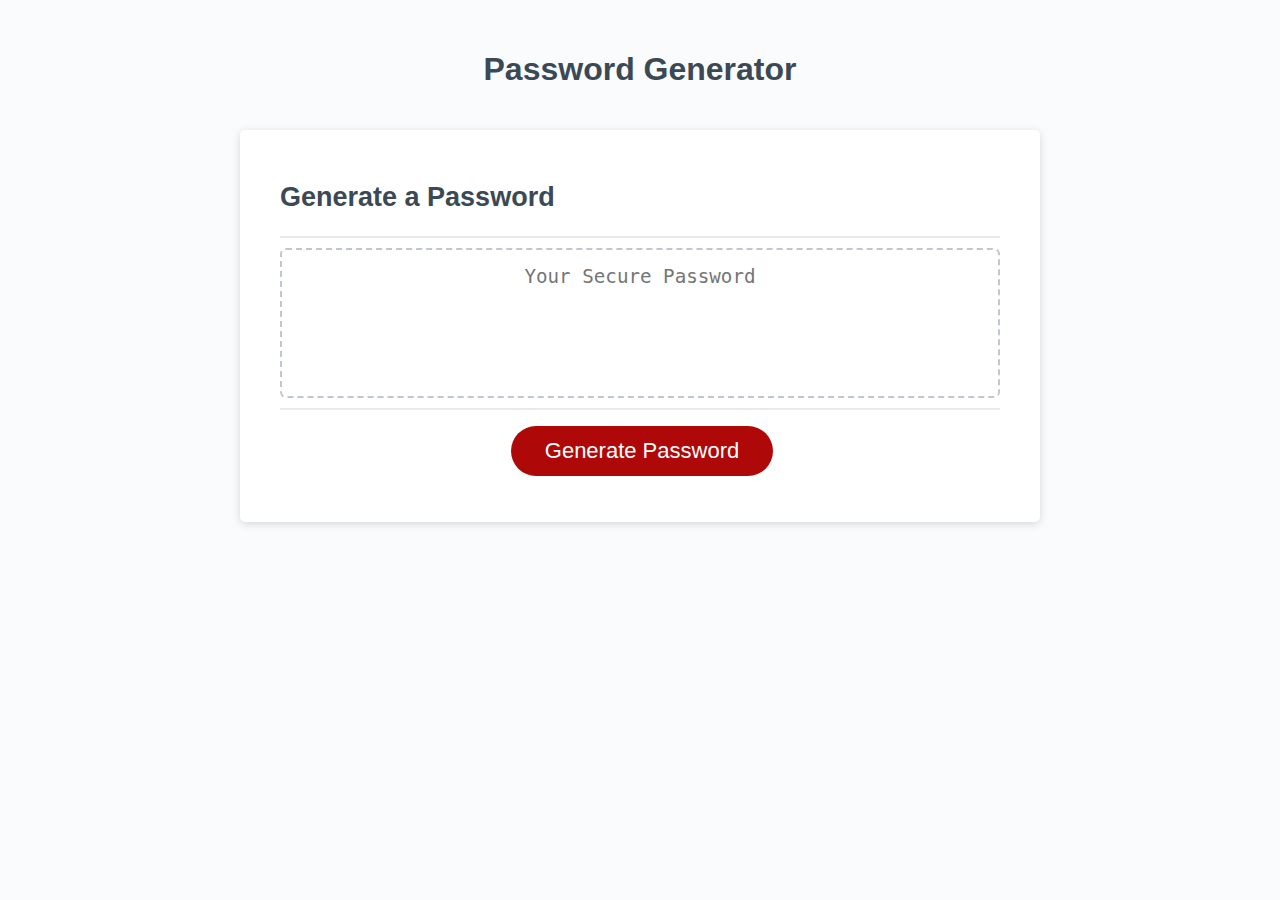
==== index.html @ 721dfcdb "starter code including AI generated pointers in generator.js" ====
<!DOCTYPE html>
<html lang="en-gb">
  <head>
    <meta charset="UTF-8" />
    <meta name="viewport" content="width=device-width, initial-scale=1.0" />
    <meta http-equiv="X-UA-Compatible" content="ie=edge" />
    <title>Password Generator</title>
    <link rel="stylesheet" href="style.css" />
  </head>
  <body>
    <div class="wrapper">
      <header>
        <h1>Password Generator</h1>
      </header>
      <div class="card">
        <div class="card-header">
          <h2>Generate a Password</h2>
        </div>
        <div class="card-body">
          <textarea
            readonly
            id="password"
            placeholder="Your Secure Password"
            aria-label="Generated Password"
          ></textarea>
        </div>
        <div class="card-footer">
          <button id="generate" class="btn">Generate Password</button>
        </div>
      </div>
    </div>
    <script src="script.js"></script>
  </body>
</html>
---- style.css ----
*,
*::before,
*::after {
  box-sizing: border-box;
}

html,
body,
.wrapper {
  height: 100%;
  margin: 0;
  padding: 0;
}

body {
  font-family: sans-serif;
  background-color: #f9fbfd;
}

.wrapper {
  padding-top: 30px;
  padding-left: 20px;
  padding-right: 20px;
}

header {
  text-align: center;
  padding: 20px;
  padding-top: 0px;
  color: hsl(206, 17%, 28%);
}

.card {
  background-color: hsl(0, 0%, 100%);
  border-radius: 5px;
  border-width: 1px;
  box-shadow: rgba(0, 0, 0, 0.15) 0px 2px 8px 0px;
  color: hsl(206, 17%, 28%);
  font-size: 18px;
  margin: 0 auto;
  max-width: 800px;
  padding: 30px 40px;
}

.card-header::after {
  content: " ";
  display: block;
  width: 100%;
  background: #e7e9eb;
  height: 2px;
}

.card-body {
  min-height: 100px;
}

.card-footer {
  text-align: center;
}

.card-footer::before {
  content: " ";
  display: block;
  width: 100%;
  background: #e7e9eb;
  height: 2px;
}

.card-footer::after {
  content: " ";
  display: block;
  clear: both;
}

.btn {
  border: none;
  background-color: hsl(360, 91%, 36%);
  border-radius: 25px;
  box-shadow: rgba(0, 0, 0, 0.1) 0px 1px 6px 0px rgba(0, 0, 0, 0.2) 0px 1px 1px
    0px;
  color: hsl(0, 0%, 100%);
  display: inline-block;
  font-size: 22px;
  line-height: 22px;
  margin: 16px 16px 16px 20px;
  padding: 14px 34px;
  text-align: center;
  cursor: pointer;
}

button[disabled] {
  cursor: default;
  background: #c0c7cf;
}

.float-right {
  float: right;
}

#password {
  -webkit-appearance: none;
  -moz-appearance: none;
  appearance: none;
  border: none;
  display: block;
  width: 100%;
  padding-top: 15px;
  padding-left: 15px;
  padding-right: 15px;
  padding-bottom: 85px;
  font-size: 1.2rem;
  text-align: center;
  margin-top: 10px;
  margin-bottom: 10px;
  border: 2px dashed #c0c7cf;
  border-radius: 6px;
  resize: none;
  overflow: hidden;
}

@media (max-width: 690px) {
  .btn {
    font-size: 1rem;
    margin: 16px 0px 0px 0px;
    padding: 10px 15px;
  }

  #password {
    font-size: 1rem;
  }
}

@media (max-width: 500px) {
  .btn {
    font-size: 0.8rem;
  }
}
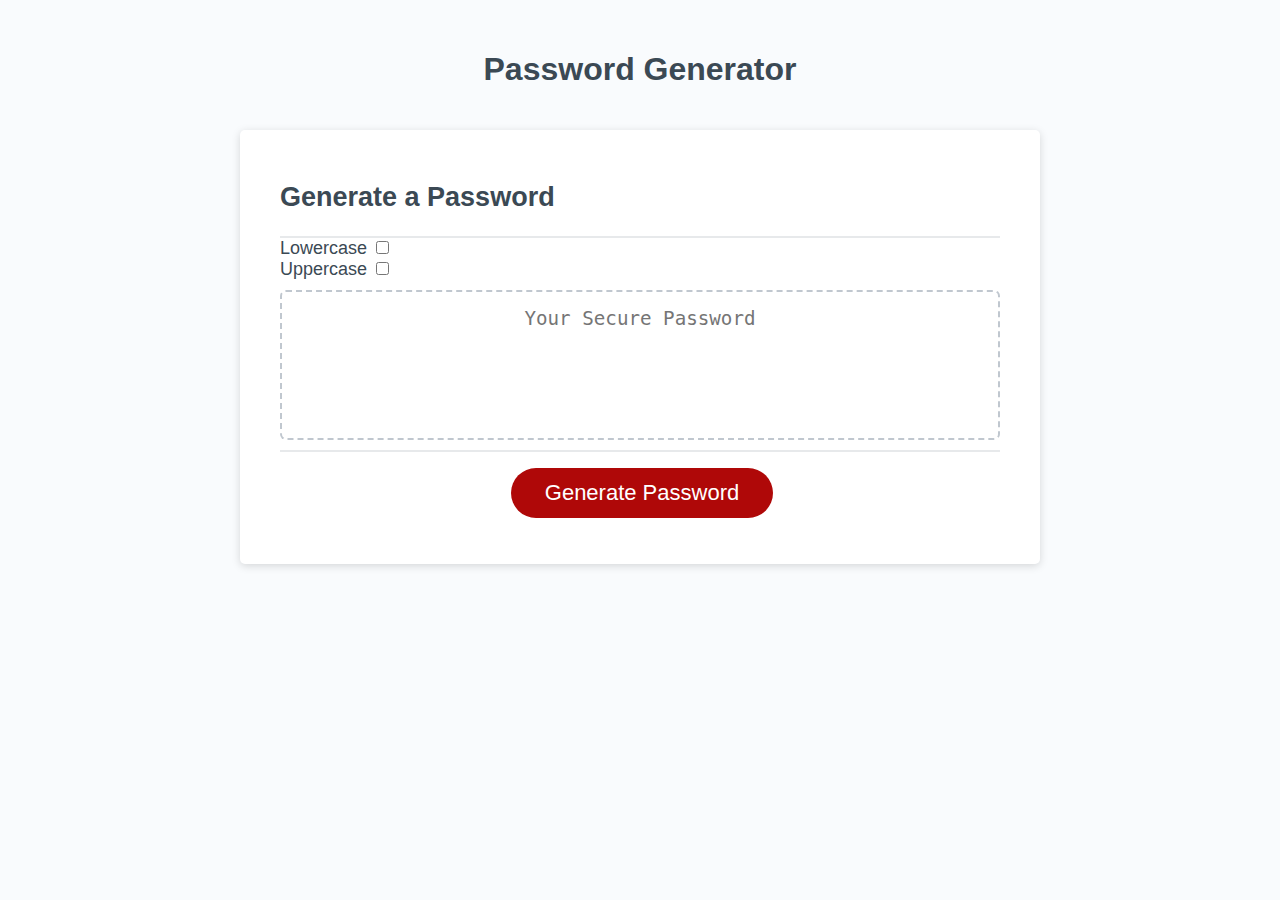
==== commit bc673d7e: "1st draft of generator with console checks" ====
--- a/index.html
+++ b/index.html
@@ -16,6 +16,15 @@
         <div class="card-header">
           <h2>Generate a Password</h2>
         </div>
+        <!-- Options -->
+        <div>
+          Lowercase
+          <input id="lowercase" type="checkbox">
+        </div>
+        <div>
+          Uppercase
+          <input id="uppercase" type="checkbox">
+        </div>
         <div class="card-body">
           <textarea
             readonly
@@ -30,5 +39,6 @@
       </div>
     </div>
     <script src="script.js"></script>
+    <script src="generator.js"></script>
   </body>
 </html>
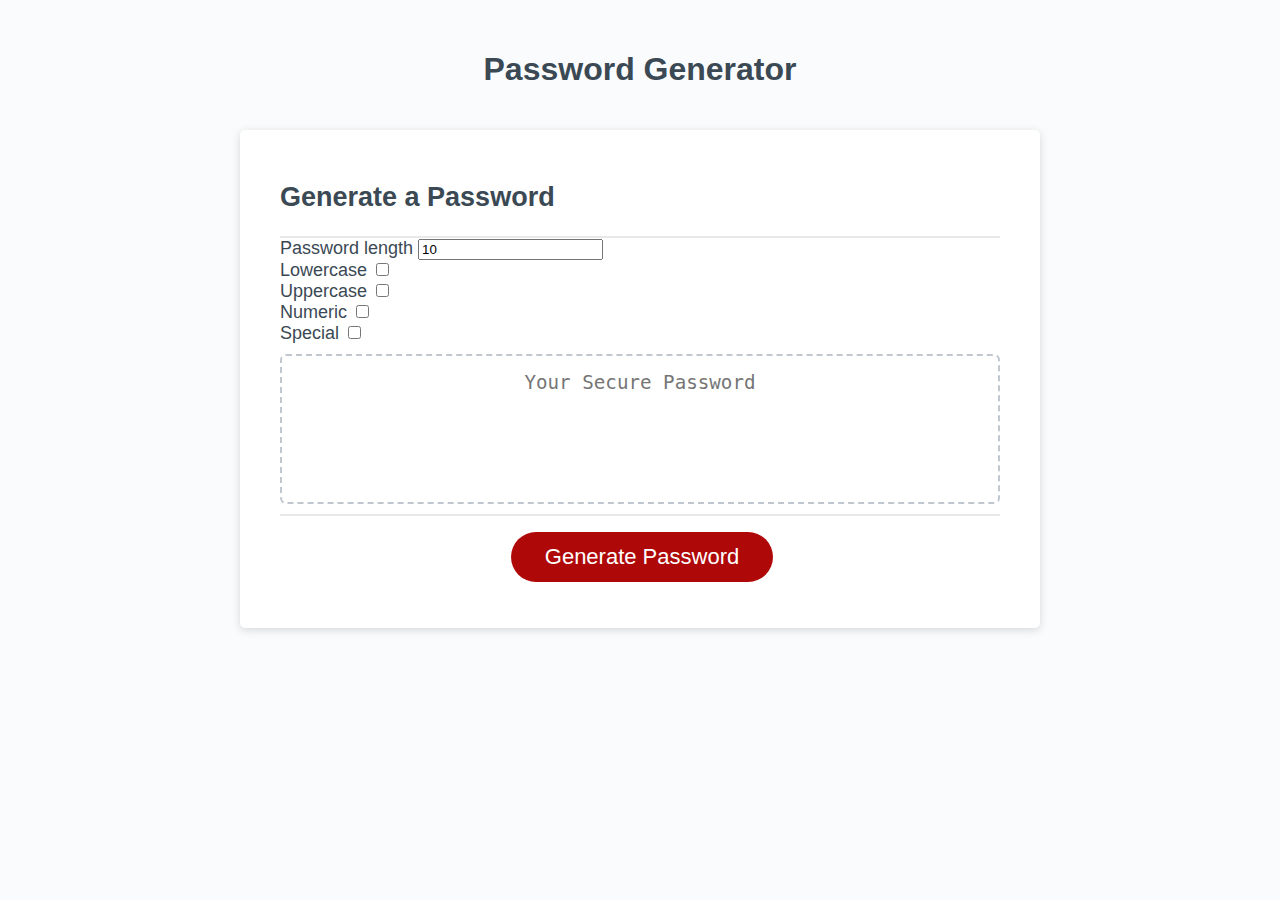
==== commit aab420a4: "added core password generating functionality" ====
--- a/index.html
+++ b/index.html
@@ -18,12 +18,24 @@
         </div>
         <!-- Options -->
         <div>
+          Password length
+          <input id="length" type="number" value="10">
+        </div>
+        <div>
           Lowercase
           <input id="lowercase" type="checkbox">
         </div>
         <div>
           Uppercase
           <input id="uppercase" type="checkbox">
+        </div>
+        <div>
+          Numeric
+          <input id="numeric" type="checkbox">
+        </div>
+        <div>
+          Special
+          <input id="special" type="checkbox">
         </div>
         <div class="card-body">
           <textarea
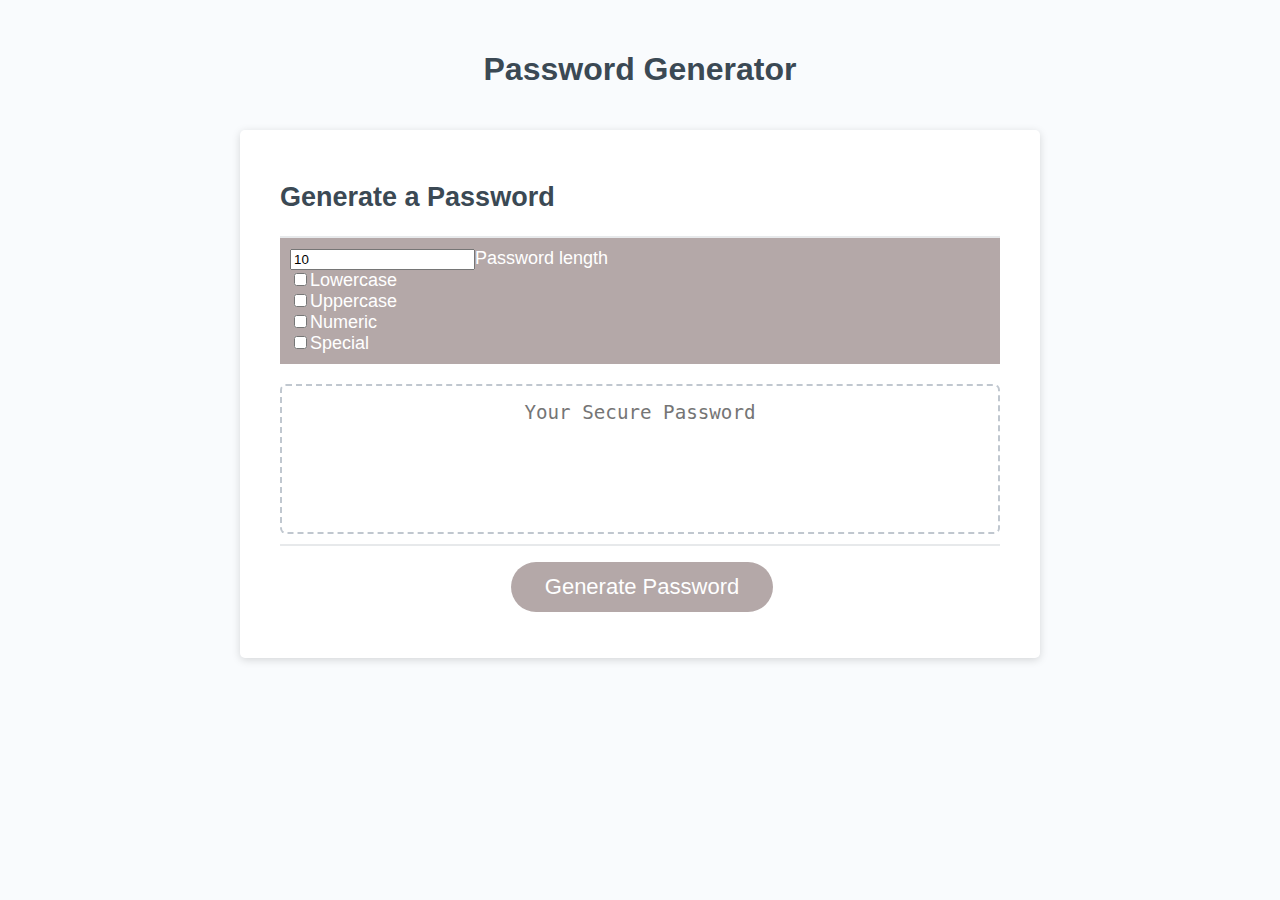
==== commit 630065da: "minor css improvements" ====
--- a/index.html
+++ b/index.html
@@ -16,27 +16,29 @@
         <div class="card-header">
           <h2>Generate a Password</h2>
         </div>
+
         <!-- Options -->
-        <div>
-          Password length
-          <input id="length" type="number" value="10">
-        </div>
-        <div>
-          Lowercase
-          <input id="lowercase" type="checkbox">
-        </div>
-        <div>
-          Uppercase
-          <input id="uppercase" type="checkbox">
-        </div>
-        <div>
-          Numeric
-          <input id="numeric" type="checkbox">
-        </div>
-        <div>
-          Special
-          <input id="special" type="checkbox">
-        </div>
+        <section class="options">
+          <div>
+            <input id="length" type="number" value=10>Password length
+          </div>
+          <!-- <div>test input
+            <input id="myNumber" type="number">
+          </div> -->
+          <div>
+            <input id="lowercase" type="checkbox">Lowercase
+          </div>
+          <div>
+            <input id="uppercase" type="checkbox">Uppercase
+          </div>
+          <div>
+            <input id="numeric" type="checkbox">Numeric
+          </div>
+          <div>
+            <input id="special" type="checkbox">Special
+          </div>
+        </section>
+        <!-- Body -->
         <div class="card-body">
           <textarea
             readonly
--- a/style.css
+++ b/style.css
@@ -74,7 +74,7 @@
 
 .btn {
   border: none;
-  background-color: hsl(360, 91%, 36%);
+  background-color: #b3a7a7fb;
   border-radius: 25px;
   box-shadow: rgba(0, 0, 0, 0.1) 0px 1px 6px 0px rgba(0, 0, 0, 0.2) 0px 1px 1px
     0px;
@@ -135,3 +135,16 @@
     font-size: 0.8rem;
   }
 }
+
+
+/*CSS for main services on left */
+.options {
+  margin-bottom: 20px;
+  padding: 10px;
+  height: auto;
+  font-family: 'Gill Sans', 'Gill Sans MT', Calibri, 'Trebuchet MS', sans-serif;
+  background-color: #b3a7a7fb;
+  color: #ffffff;
+
+}
+
